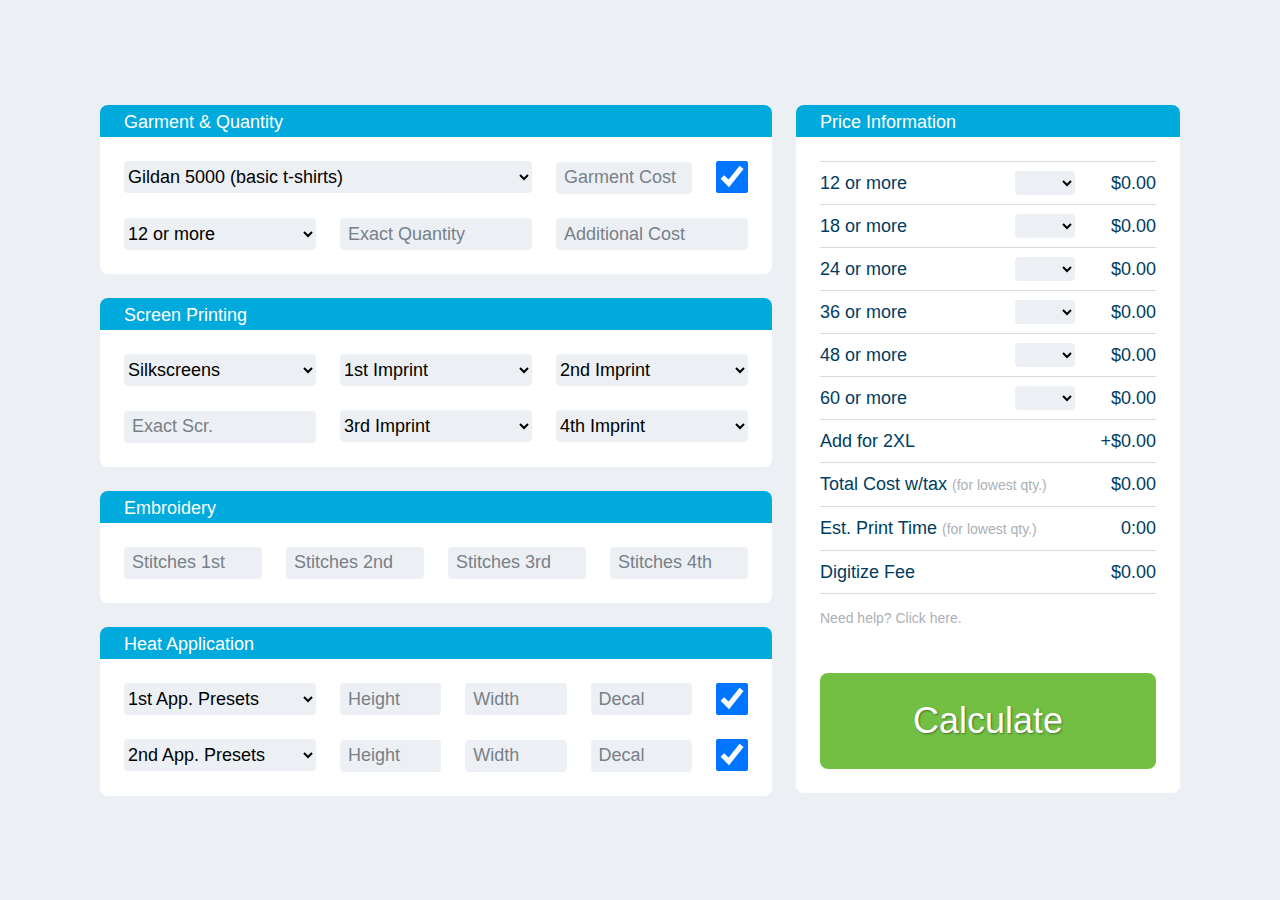
==== index.html @ 2331edca "finished print styles" ====
<!DOCTYPE html>

<html lang="en">
  <head>
    <meta charset="utf-8" />
    <meta name="viewport" content="width=device-width, initial-scale=1.0" />
    <title>Price Calculator</title>
    <link rel="stylesheet" href="style.css" />
  </head>

  <body>
    <div class="screen-hide-top">
      <img src="GrimesLogo.svg" alt="Grimes Logo" />
      <p>: PRICE QUOTE</p>
      <aside id="todays-date" class="quote-date"></aside>
    </div>
    <div class="wrapper">
      <div class="leftSize">
        <h1>Garment &amp; Quantity</h1>

        <div class="row">
          <select id="garment" class="leftSelect widthTwo">
            <!--
							These option values are the blank garment prices.
							To edit the prices, change the number between the quotation marks.
							Example: value="(new number here)"
							-->

            <option value="3.20" data-xxl="2.60" selected="selected">Gildan 5000 (basic t-shirts)</option>
            <option value="1.00" data-xxl="0">Items Supplied by Customer</option>
            <option value="6.00" data-xxl="1.60">Gildan 5400 (long-sleeve t-shirts)</option>
            <option value="3.40" data-xxl="2.80">Gildan 8000 (blended t-shirts)</option>
            <option value="3.40" data-xxl="2.80">Gildan 2000 (cotton t-shirts)</option>
            <option value="7.80" data-xxl="2.00">Gildan 2300 (pocket t-shirts)</option>
            <option value="6.40" data-xxl="2.40">Gildan 2400 (long-sleeve t-shirts)</option>
            <option value="3.40" data-xxl="2.80">Jerzees 29M (50/50 t-shirts)</option>
            <option value="7.40" data-xxl="2.20">Jerzees 29P (pocket t-shirts)</option>
            <option value="7.20" data-xxl="1.40">Jerzees 29L (long-sleeve t-shirts)</option>
            <option value="4.60" data-xxl="1.80">Hanes 5180 (beefy tees)</option>

            <option value="6.00" data-xxl="0">UltraClub 8101 (basic caps)</option>
            <option value="11.00" data-xxl="0">Richardson 585 (flexfit caps)</option>
            <option value="4.00" data-xxl="0">UltraClub 8130/8131 (knit beanies)</option>
            <option value="11.60" data-xxl="1.00">UltraClub 8540 (blended polos)</option>
            <option value="10.20" data-xxl="1.00">Port Authority K540 (performance polos)</option>

            <option value="6.20" data-xxl="1.00">Gildan 42000 (polyester t-shirts)</option>
            <option value="4.60" data-xxl="1.00">Team 365 TT11 (polyester t-shirts)</option>
            <option value="8.80" data-xxl="2.00">Gildan 18000 (crew-neck sweatshirts)</option>
            <option value="13.20" data-xxl="4.00">Gildan 18500 (pullover hoodies)</option>
            <option value="15.60" data-xxl="7.40">Gildan 18600 (full-zip hoodies)</option>
            <option value="9.60" data-xxl="4.20">Gildan 12000 (crew-neck sweatshirts)</option>
            <option value="14.60" data-xxl="6.60">Gildan 12500 (pullover hoodies)</option>
            <option value="21.20" data-xxl="3.00">Gildan 12600 (full-zip hoodies)</option> </select
          ><!--
					--><input id="exactGar" class="minusCheckbox" placeholder="Garment Cost" /><!--
					--><input type="checkbox" id="markup" class="checkbox" title="Check to add markup." checked /><!--

					--><select id="quantity" class="leftSelect widthOne">
            <option value="1">1 or more</option>
            <option value="3">3 or more</option>
            <option value="6">6 or more</option>
            <option value="9">9 or more</option>
            <option value="12" selected="selected">12 or more</option>
            <option value="18">18 or more</option>
            <option value="24">24 or more</option>
            <option value="36">36 or more</option>
            <option value="48">48 or more</option>
            <option value="60">60 or more</option>
            <option value="80">80 or more</option>
            <option value="100">100 or more</option>
            <option value="150">150 or more</option>
            <option value="200">200 or more</option>
            <option value="300">300 or more</option>
            <option value="400">400 or more</option>
            <option value="600">600 or more</option>
            <option value="800">800 or more</option> </select
          ><!--
					--><input id="exactQty" placeholder="Exact Quantity" /><!--
					--><input id="additional" placeholder="Additional Cost" />
        </div>

        <h1 class="marginTop">Screen Printing</h1>

        <div class="row">
          <select id="silkscreens" class="leftSelect widthOne">
            <option value="0" selected="selected">Silkscreens</option>
            <option value="1">1 screen</option>
            <option value="2">2 screens</option>
            <option value="3">3 screens</option>
            <option value="4">4 screens</option>
            <option value="5">5 screens</option>
            <option value="6">6 screens</option>
            <option value="7">7 screens</option>
            <option value="8">8 screens</option>
            <option value="9">9 screens</option>
            <option value="10">10 screens</option>
            <option value="11">11 screens</option>
            <option value="12">12 screens</option> </select
          ><!--

					--><select id="colors1" class="leftSelect widthOne">
            <option value="0" selected="selected">1st Imprint</option>
            <option value="1">1-color</option>
            <option value="2">2-colors</option>
            <option value="3">3-colors</option>
            <option value="4">4-colors</option>
            <option value="5">5-colors</option>
            <option value="6">6-colors</option> </select
          ><!--

					--><select id="colors2" class="leftSelect widthOne">
            <option value="0" selected="selected">2nd Imprint</option>
            <option value="1">1-color</option>
            <option value="2">2-colors</option>
            <option value="3">3-colors</option>
            <option value="4">4-colors</option>
            <option value="5">5-colors</option>
            <option value="6">6-colors</option> </select
          ><!--

					--><input id="exactScr" placeholder="Exact Scr." /><!--

					--><select id="colors3" class="leftSelect widthOne">
            <option value="0" selected="selected">3rd Imprint</option>
            <option value="1">1-color</option>
            <option value="2">2-colors</option>
            <option value="3">3-colors</option>
            <option value="4">4-colors</option>
            <option value="5">5-colors</option>
            <option value="6">6-colors</option> </select
          ><!--

					--><select id="colors4" class="leftSelect widthOne">
            <option value="0" selected="selected">4th Imprint</option>
            <option value="1">1-color</option>
            <option value="2">2-colors</option>
            <option value="3">3-colors</option>
            <option value="4">4-colors</option>
            <option value="5">5-colors</option>
            <option value="6">6-colors</option>
          </select>
        </div>

        <h1 class="marginTop">Embroidery</h1>

        <div class="row">
          <input id="emb1" class="widthQuarter" placeholder="Stitches 1st" /><!--
					--><input id="emb2" class="widthQuarter" placeholder="Stitches 2nd" /><!--
					--><input id="emb3" class="widthQuarter" placeholder="Stitches 3rd" /><!--
					--><input id="emb4" class="widthQuarter" placeholder="Stitches 4th" />
        </div>

        <h1 class="marginTop">Heat Application</h1>

        <div class="row">
          <select id="heatPresets1" class="leftSelect widthOne">
            <option value="0" selected="selected">1st App. Presets</option>
            <option value="4">Name &amp; Number</option>
            <option value="2">2" Name or 8" Number</option>
            <option value="1.4">6" Number</option>
            <option value="0.8">4" Number</option>
            <option value="0.6">1" Name</option>
            <option value="1.2">Team Name (3 x 12")</option>
            <option value="7.8">Name &amp; Number (2-color)</option>
            <option value="3.4">2" Name (2-color)</option>
            <option value="4.4">8" Number (2-color)</option>
            <option value="3.2">6" Number (2-color)</option>
            <option value="2.0">4" Number (2-color)</option> </select
          ><!--
					--><input id="height1" class="widthHA" placeholder="Height" /><!--
					--><input id="width1" class="widthHA" placeholder="Width" /><!--
					--><input id="decal1" class="widthHA" placeholder="Decal" /><!--
          --><input type="checkbox" id="decalMark1" class="checkbox" title="Check to add markup." checked />

          <select id="heatPresets2" class="leftSelect widthOne">
            <option value="0" selected="selected">2nd App. Presets</option>
            <option value="4">Name &amp; Number</option>
            <option value="2">2" Name or 8" Number</option>
            <option value="1.4">6" Number</option>
            <option value="0.8">4" Number</option>
            <option value="0.6">1" Name</option>
            <option value="1.2">Team Name (3 x 12")</option>
            <option value="7.8">Name &amp; Number (2-color)</option>
            <option value="3.4">2" Name (2-color)</option>
            <option value="4.4">8" Number (2-color)</option>
            <option value="3.2">6" Number (2-color)</option>
            <option value="2.0">4" Number (2-color)</option> </select
          ><!--
					--><input id="height2" class="widthHA" placeholder="Height" /><!--
					--><input id="width2" class="widthHA" placeholder="Width" /><!--
					--><input id="decal2" class="widthHA" placeholder="Decal" /><!--
          --><input type="checkbox" id="decalMark2" class="checkbox" title="Check to add markup." checked />
        </div>
      </div>

      <h1 class="rightSize rightSize--print">Price Information</h1>

      <div class="row rightSize">
        <div class="price-side">
          <hr />
          <p id="qty1" data-name="12" class="leftP">12 or more</p>
          <p class="rightP">$<span id="cost1">0.00</span></p>
          <select name="12" id="adj1" class="adjust">
            <option value="-0.40">- 0.40</option>
            <option value="-0.30">- 0.30</option>
            <option value="-0.20">- 0.20</option>
            <option value="-0.10">- 0.10</option>
            <option value="0" selected="selected"></option>
            <option value="0.10">+ 0.10</option>
            <option value="0.20">+ 0.20</option>
            <option value="0.30">+ 0.30</option>
            <option value="0.40">+ 0.40</option>
          </select>

          <hr />
          <p id="qty2" data-name="18" class="leftP">18 or more</p>
          <p class="rightP">$<span id="cost2">0.00</span></p>
          <select name="18" id="adj2" class="adjust">
            <option value="-0.40">- 0.40</option>
            <option value="-0.30">- 0.30</option>
            <option value="-0.20">- 0.20</option>
            <option value="-0.10">- 0.10</option>
            <option value="0" selected="selected"></option>
            <option value="0.10">+ 0.10</option>
            <option value="0.20">+ 0.20</option>
            <option value="0.30">+ 0.30</option>
            <option value="0.40">+ 0.40</option>
          </select>

          <hr />
          <p id="qty3" data-name="24" class="leftP">24 or more</p>
          <p class="rightP">$<span id="cost3">0.00</span></p>
          <select name="24" id="adj3" class="adjust">
            <option value="-0.40">- 0.40</option>
            <option value="-0.30">- 0.30</option>
            <option value="-0.20">- 0.20</option>
            <option value="-0.10">- 0.10</option>
            <option value="0" selected="selected"></option>
            <option value="0.10">+ 0.10</option>
            <option value="0.20">+ 0.20</option>
            <option value="0.30">+ 0.30</option>
            <option value="0.40">+ 0.40</option>
          </select>

          <hr />
          <p id="qty4" data-name="36" class="leftP">36 or more</p>
          <p class="rightP">$<span id="cost4">0.00</span></p>
          <select name="36" id="adj4" class="adjust">
            <option value="-0.40">- 0.40</option>
            <option value="-0.30">- 0.30</option>
            <option value="-0.20">- 0.20</option>
            <option value="-0.10">- 0.10</option>
            <option value="0" selected="selected"></option>
            <option value="0.10">+ 0.10</option>
            <option value="0.20">+ 0.20</option>
            <option value="0.30">+ 0.30</option>
            <option value="0.40">+ 0.40</option>
          </select>

          <hr />
          <p id="qty5" data-name="48" class="leftP">48 or more</p>
          <p class="rightP">$<span id="cost5">0.00</span></p>
          <select name="48" id="adj5" class="adjust">
            <option value="-0.40">- 0.40</option>
            <option value="-0.30">- 0.30</option>
            <option value="-0.20">- 0.20</option>
            <option value="-0.10">- 0.10</option>
            <option value="0" selected="selected"></option>
            <option value="0.10">+ 0.10</option>
            <option value="0.20">+ 0.20</option>
            <option value="0.30">+ 0.30</option>
            <option value="0.40">+ 0.40</option>
          </select>

          <hr />
          <p id="qty6" data-name="60" class="leftP">60 or more</p>
          <p class="rightP">$<span id="cost6">0.00</span></p>
          <select name="60" id="adj6" class="adjust">
            <option value="-0.40">- 0.40</option>
            <option value="-0.30">- 0.30</option>
            <option value="-0.20">- 0.20</option>
            <option value="-0.10">- 0.10</option>
            <option value="0" selected="selected"></option>
            <option value="0.10">+ 0.10</option>
            <option value="0.20">+ 0.20</option>
            <option value="0.30">+ 0.30</option>
            <option value="0.40">+ 0.40</option>
          </select>

          <hr />
          <p class="leftP">Add for 2XL</p>
          <p class="rightP">+$<span id="xxl">0.00</span></p>

          <hr />
          <p class="leftP">Total Cost w/tax <span class="small">(for lowest qty.)</span></p>
          <p class="rightP">$<span id="total">0.00</span></p>

          <hr />
          <p class="leftP">Est. Print Time <span class="small">(for lowest qty.)</span></p>
          <p class="rightP"><span id="time">0:00</span></p>

          <hr />
          <p class="leftP">Digitize Fee</p>
          <p class="rightP">$<span id="costDig">0</span>.00</p>

          <hr />

          <a class="help" href="help.html">Need help? Click here.</a>

          <button id="submit">Calculate</button>
        </div>
        <div class="info-side">
          <p>
            <b>Grimes Graphics</b><br />
            7800 Biggs Ford Road, Unit 3B <br />
            Frederick, MD 21701<br />
            (301) 898-0024<br />
            email@grimes.graphics
          </p>
        </div>
      </div>
    </div>

    <script src="script.js"></script>
  </body>
</html>
---- style.css ----
/*	http://meyerweb.com/eric/tools/css/reset/
	v2.0 | 20110126
	License: none (public domain)
*/
html,
body,
div,
span,
applet,
object,
iframe,
h1,
h2,
h3,
h4,
h5,
h6,
p,
blockquote,
pre,
a,
abbr,
acronym,
address,
big,
cite,
code,
del,
dfn,
em,
img,
ins,
kbd,
q,
s,
samp,
small,
strike,
strong,
sub,
sup,
tt,
var,
b,
u,
i,
center,
dl,
dt,
dd,
ol,
ul,
li,
fieldset,
form,
label,
legend,
table,
caption,
tbody,
tfoot,
thead,
tr,
th,
td,
article,
aside,
canvas,
details,
embed,
figure,
figcaption,
footer,
header,
hgroup,
menu,
nav,
output,
ruby,
section,
summary,
time,
mark,
audio,
video {
  margin: 0;
  padding: 0;
  border: 0;
  font-size: 100%;
  font: inherit;
  vertical-align: baseline; }

/* HTML5 display-role reset for older browsers */
article,
aside,
details,
figcaption,
figure,
footer,
header,
hgroup,
menu,
nav,
section {
  display: block; }

body {
  line-height: 1; }

ol,
ul {
  list-style: none; }

blockquote,
q {
  quotes: none; }

blockquote:before,
blockquote:after,
q:before,
q:after {
  content: '';
  content: none; }

table {
  border-collapse: collapse;
  border-spacing: 0; }

html {
  background-color: #ecf0f4;
  color: #003c60;
  font-family: Helvetica, Arial, sans-serif;
  font-size: 18px;
  -webkit-box-sizing: border-box;
  -moz-box-sizing: border-box;
  box-sizing: border-box; }

*,
*:before,
*:after {
  -webkit-box-sizing: inherit;
  -moz-box-sizing: inherit;
  box-sizing: inherit; }

.screen-hide-top {
  display: none; }

.info-side {
  display: none; }

@media only screen and (min-width: 1000px) {
  .wrapper {
    position: absolute;
    width: 1080px;
    height: 690px;
    top: 50%;
    left: 50%;
    margin-top: -345px;
    margin-left: -540px; }

  h1 {
    height: 32px;
    line-height: 35px;
    background-color: #00aadc;
    color: white;
    padding-left: 24px;
    border-top-left-radius: 8px;
    border-top-right-radius: 8px; }

  .row {
    background-color: white;
    border-top: none;
    padding-top: 24px;
    padding-left: 24px;
    border-bottom-left-radius: 8px;
    border-bottom-right-radius: 8px; }

  input {
    height: 32px;
    width: 192px;
    padding-left: 8px;
    background-color: #ecf0f4;
    font-size: 18px;
    border: none;
    border-radius: 4px;
    margin-right: 24px;
    margin-bottom: 24px; }

  input::placeholder {
    color: #788088; }

  select {
    height: 24px;
    border: none;
    background-color: #ecf0f4;
    border-radius: 4px; }

  .leftSize {
    width: 672px;
    float: left;
    margin-right: 24px; }

  .rightSize {
    width: 384px;
    float: right; }

  .marginTop {
    margin-top: 24px; }

  .leftSelect {
    height: 32px;
    margin-right: 24px;
    margin-bottom: 24px;
    font-size: 18px; }

  .widthOne {
    width: 192px; }

  .widthTwo {
    width: 408px; }

  .widthQuarter {
    width: 138px; }

  .widthHA {
    width: 101.28px; }

  .minusCheckbox {
    width: 136px; }

  .checkbox {
    width: 32px;
    padding: 0;
    margin: 0 24px 24px 0;
    float: right; }

  #qty1,
  #qty2,
  #qty3,
  #qty4,
  #qty5,
  #qty6 {
    cursor: pointer; }

  .leftP {
    float: left;
    line-height: 42px; }

  .rightP {
    float: right;
    line-height: 42px;
    margin-right: 24px;
    width: 72px;
    text-align: right; }

  .highlighted {
    padding-left: 12px;
    border-left: 6px solid #00aadc;
    font-weight: bold;
    color: #00aadc; }

  .adjust {
    float: right;
    width: 60px;
    margin: 9px; }

  .small {
    color: #aab0b6;
    font-size: 14px; }

  hr {
    border: none;
    border-top: 1px solid #d8dce0;
    margin: 0;
    margin-right: 24px;
    clear: both; }

  .help {
    line-height: 48px;
    text-decoration: none;
    color: #aab0b6;
    font-size: 14px; }

  button {
    width: 336px;
    height: 96px;
    border: none;
    border-radius: 8px;
    margin: 31px 0 24px 0;
    font-size: 36px;
    font-family: Helvetica, Arial, sans-serif;
    background-color: #72bf44;
    color: white;
    cursor: pointer;
    text-shadow: 1px 1px 2px #457528;
    outline: none; }

  button:hover {
    box-shadow: inset 0 0 24px #50882f; }

  button:active {
    background-color: #5b9b35; } }
@media only screen and (max-width: 1000px) {
  html {
    width: 720px; }

  .wrapper {
    position: relative;
    width: 672px;
    margin: auto; }

  h1 {
    height: 32px;
    line-height: 35px;
    background-color: #00aadc;
    color: white;
    padding-left: 24px;
    border-top-left-radius: 8px;
    border-top-right-radius: 8px;
    margin-top: 24px; }

  .row {
    background-color: white;
    border-top: none;
    padding-top: 24px;
    padding-left: 24px;
    border-bottom-left-radius: 8px;
    border-bottom-right-radius: 8px; }

  input {
    height: 32px;
    width: 192px;
    padding-left: 8px;
    background-color: #ecf0f4;
    font-size: 18px;
    border: none;
    border-radius: 4px;
    margin-right: 24px;
    margin-bottom: 24px; }

  input::placeholder {
    color: #788088; }

  select {
    height: 24px;
    border: none;
    background-color: #ecf0f4;
    border-radius: 4px; }

  .leftSize {
    width: 672px;
    margin-right: 24px; }

  .rightSize {
    width: 672px; }

  div.rightSize {
    margin-bottom: 24px; }

  .marginTop {
    margin-top: 24px; }

  .leftSelect {
    height: 32px;
    margin-right: 24px;
    margin-bottom: 24px;
    font-size: 18px; }

  .widthOne {
    width: 192px; }

  .widthTwo {
    width: 408px; }

  .widthQuarter {
    width: 138px; }

  .widthHA {
    width: 101.28px; }

  .minusCheckbox {
    width: 136px; }

  .checkbox {
    width: 32px;
    padding: 0;
    margin: 0 24px 24px 0;
    float: right; }

  .leftP {
    float: left;
    line-height: 48px; }

  .rightP {
    float: right;
    line-height: 48px;
    margin-right: 24px;
    width: 72px;
    text-align: right; }

  .adjust {
    float: right;
    width: 60px;
    margin: 12px; }

  .small {
    color: #aab0b6;
    font-size: 14px; }

  hr {
    border: none;
    border-top: 1px solid #d8dce0;
    margin: 0;
    margin-right: 24px;
    clear: both; }

  .help {
    line-height: 48px;
    text-decoration: none;
    color: #aab0b6;
    font-size: 14px; }

  button {
    width: 624px;
    height: 96px;
    border: none;
    border-radius: 8px;
    margin: 24px 0 24px 0;
    font-size: 36px;
    font-family: Helvetica, Arial, sans-serif;
    background-color: #72bf44;
    color: white;
    cursor: pointer;
    text-shadow: 1px 1px 2px #457528;
    outline: none; }

  button:hover {
    box-shadow: inset 0 0 24px #50882f; }

  button:active {
    background-color: #5b9b35; } }
@media print {
  #submit,
  .help,
  .adjust,
  .checkbox {
    display: none; }

  .screen-hide-top {
    display: flex;
    width: 100%;
    padding: 0.25rem 1.5rem 1rem 1.25rem; }
    .screen-hide-top img {
      height: 60px; }
    .screen-hide-top p {
      font-size: 1.25rem;
      letter-spacing: 4px;
      width: calc(80% - 240px);
      padding-left: 0.75rem;
      line-height: 60px; }
    .screen-hide-top aside {
      width: 20%;
      text-align: end;
      line-height: 60px;
      font-size: 1.25rem; }

  html {
    background-color: white;
    color: black; }

  .wrapper {
    width: 100%;
    padding: 0 0.75rem 0.5rem 1.5rem; }

  .row {
    display: flex;
    flex-wrap: wrap; }

  .rightSize {
    margin-right: 0.75rem; }

  .rightSize--print {
    margin-top: 2rem;
    margin-bottom: 0; }

  .price-side {
    flex-basis: 200px;
    flex-grow: 1; }

  hr {
    margin: 8px 0; }

  .info-side {
    display: flex;
    flex-basis: 200px;
    flex-grow: 1;
    margin-left: 2rem;
    align-items: flex-end;
    flex-wrap: wrap;
    justify-content: flex-end; }
    .info-side p {
      line-height: 1.5rem;
      font-size: 12pt;
      text-align: right; }
    .info-side b {
      font-weight: bold;
      color: #00a0ff;
      font-size: 1.25rem;
      margin-bottom: -1.25rem;
      display: block; }

  h1 {
    margin-top: 0.5rem;
    margin-bottom: 0.5rem;
    color: #00a0ff;
    font-weight: bold; }

  select,
  input {
    margin-right: 0.75rem;
    margin-bottom: 0.75rem;
    padding: 0.25rem;
    border: 1px solid gray; }

  .widthTwo {
    flex-basis: 50%;
    flex-grow: 2.25; }

  .widthOne,
  #exactGar,
  #exactScr,
  #exactQty,
  #additional {
    flex-basis: 25%;
    flex-grow: 1; }

  .widthQuarter {
    width: 20%;
    flex-grow: 1; }

  .widthHA {
    width: 15%;
    flex-grow: 1; }

  .leftP {
    display: inline; }
    .leftP::after {
      content: ' - '; }

  .rightP {
    display: inline; } }
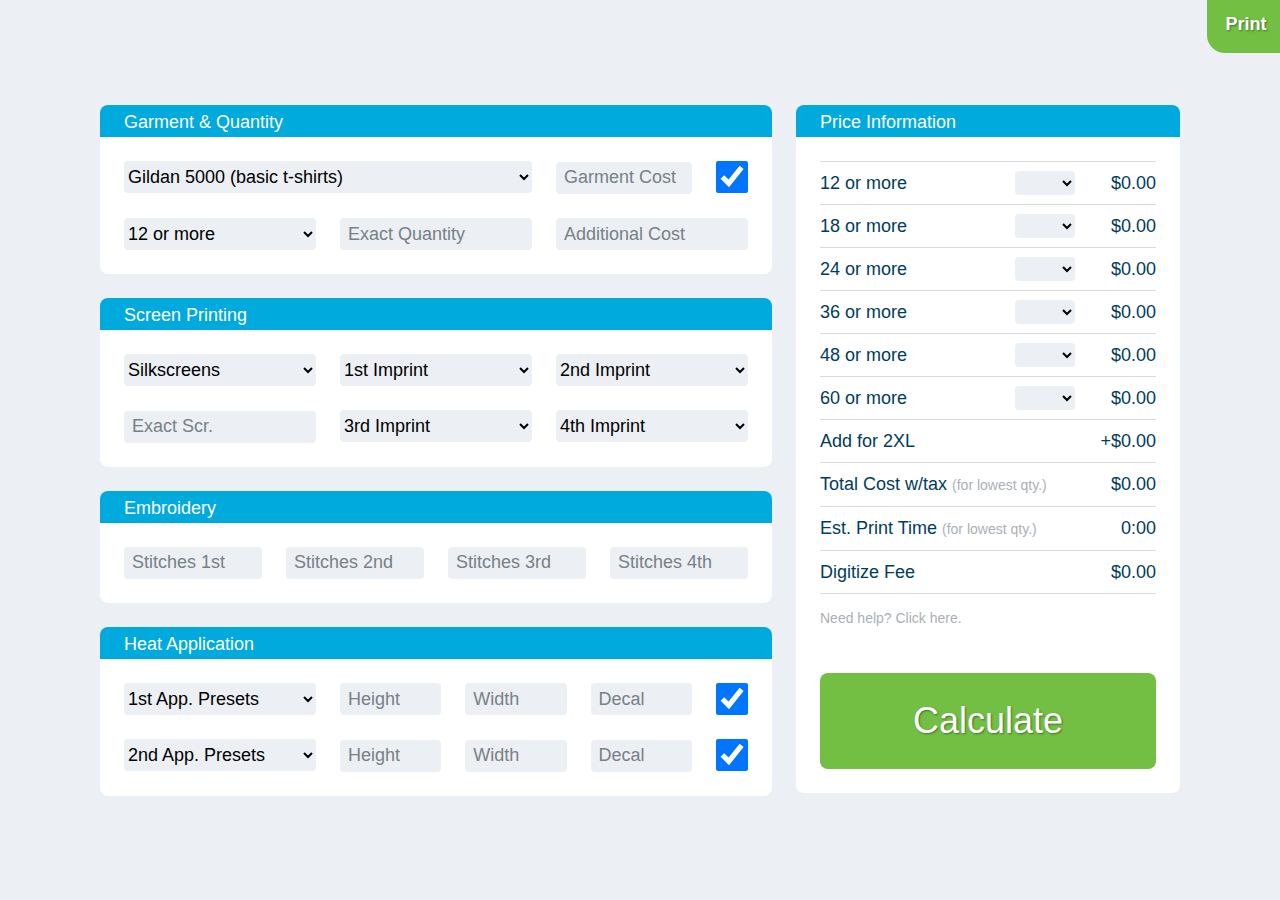
==== commit bdd2a741: "added print button" ====
--- a/index.html
+++ b/index.html
@@ -322,6 +322,8 @@
       </div>
     </div>
 
+    <button onclick="window.print()" id="print-button">Print</button>
+
     <script src="script.js"></script>
   </body>
 </html>
--- a/style.css
+++ b/style.css
@@ -281,7 +281,7 @@
     color: #aab0b6;
     font-size: 14px; }
 
-  button {
+  #submit {
     width: 336px;
     height: 96px;
     border: none;
@@ -295,10 +295,30 @@
     text-shadow: 1px 1px 2px #457528;
     outline: none; }
 
-  button:hover {
+  #submit:hover {
     box-shadow: inset 0 0 24px #50882f; }
 
-  button:active {
+  #submit:active {
+    background-color: #5b9b35; }
+
+  #print-button {
+    position: absolute;
+    top: 0;
+    right: 0;
+    background-color: #72bf44;
+    color: white;
+    border: none;
+    padding: 0.75rem 0.75rem 1rem 1rem;
+    border-bottom-left-radius: 1rem;
+    cursor: pointer;
+    font-weight: bold;
+    font-size: 1rem;
+    text-shadow: 1px 1px 2px #457528; }
+
+  #print-button:hover {
+    box-shadow: inset 0 0 12px #50882f; }
+
+  #print-button:active {
     background-color: #5b9b35; } }
 @media only screen and (max-width: 1000px) {
   html {
@@ -420,7 +440,7 @@
     color: #aab0b6;
     font-size: 14px; }
 
-  button {
+  #submit {
     width: 624px;
     height: 96px;
     border: none;
@@ -434,11 +454,14 @@
     text-shadow: 1px 1px 2px #457528;
     outline: none; }
 
-  button:hover {
+  #submit:hover {
     box-shadow: inset 0 0 24px #50882f; }
 
-  button:active {
-    background-color: #5b9b35; } }
+  #submit:active {
+    background-color: #5b9b35; }
+
+  #print-button {
+    display: none; } }
 @media print {
   #submit,
   .help,
@@ -485,10 +508,15 @@
 
   .price-side {
     flex-basis: 200px;
-    flex-grow: 1; }
+    flex-grow: 1;
+    font-size: 16px;
+    display: flex;
+    flex-wrap: wrap;
+    justify-content: space-between; }
 
   hr {
-    margin: 8px 0; }
+    margin: 8px 0;
+    width: 100%; }
 
   .info-side {
     display: flex;
@@ -499,18 +527,18 @@
     flex-wrap: wrap;
     justify-content: flex-end; }
     .info-side p {
-      line-height: 1.5rem;
-      font-size: 12pt;
+      line-height: 18px;
+      font-size: 12px;
       text-align: right; }
     .info-side b {
       font-weight: bold;
       color: #00a0ff;
-      font-size: 1.25rem;
-      margin-bottom: -1.25rem;
+      font-size: 16px;
+      margin-bottom: -16px;
       display: block; }
 
   h1 {
-    margin-top: 0.5rem;
+    margin-top: 0.75rem;
     margin-bottom: 0.5rem;
     color: #00a0ff;
     font-weight: bold; }
@@ -543,9 +571,7 @@
     flex-grow: 1; }
 
   .leftP {
-    display: inline; }
-    .leftP::after {
-      content: ' - '; }
-
-  .rightP {
-    display: inline; } }
+    display: block; }
+
+  #print-button {
+    display: none; } }
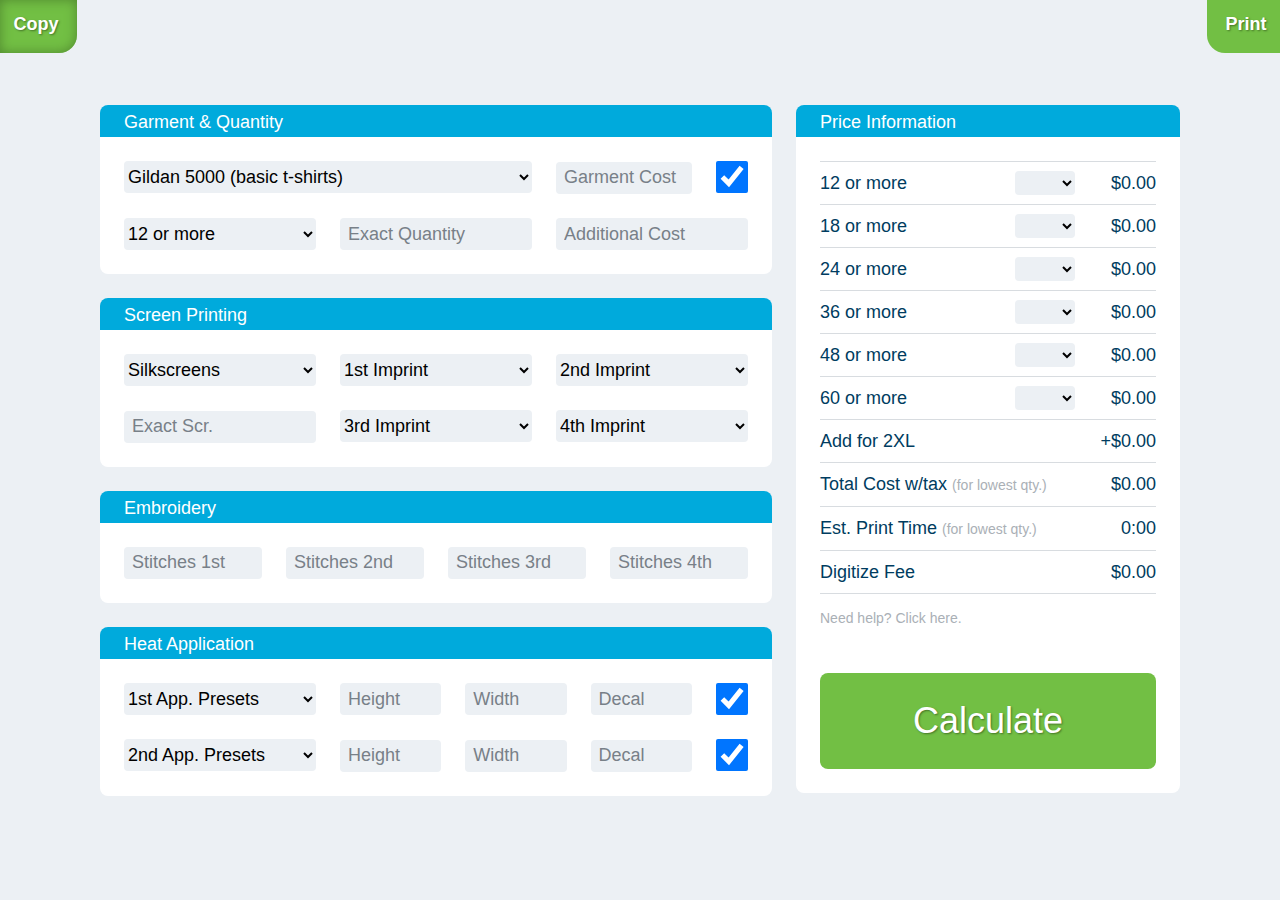
==== commit 0a078400: "fixed modal close and added to price chart" ====
--- a/index.html
+++ b/index.html
@@ -322,7 +322,17 @@
       </div>
     </div>
 
+    <button onclick="clipboard()" id="copy-button">Copy</button>
     <button onclick="window.print()" id="print-button">Print</button>
+
+    <div id="copy-modal">
+      <div class="copy-modal__container">
+        <font size="2">
+          <p id="copy-modal__paragraph"></p>
+        </font>
+        <button onclick="closeModal()" id="copy-close">X</button>
+      </div>
+    </div>
 
     <script src="script.js"></script>
   </body>
--- a/style.css
+++ b/style.css
@@ -319,7 +319,68 @@
     box-shadow: inset 0 0 12px #50882f; }
 
   #print-button:active {
-    background-color: #5b9b35; } }
+    background-color: #5b9b35; }
+
+  #print-button:focus {
+    outline: none; }
+
+  #copy-button {
+    position: absolute;
+    top: 0;
+    left: 0;
+    background-color: #72bf44;
+    color: white;
+    border: none;
+    padding: 0.75rem 1rem 1rem 0.75rem;
+    border-bottom-right-radius: 1rem;
+    cursor: pointer;
+    font-weight: bold;
+    font-size: 1rem;
+    text-shadow: 1px 1px 2px #457528;
+    z-index: 2; }
+
+  #copy-button:hover {
+    box-shadow: inset 0 0 12px #50882f; }
+
+  #copy-button:active {
+    background-color: #5b9b35; }
+
+  #copy-button:focus {
+    outline: none; }
+
+  .copy-modal__container {
+    display: flex; }
+
+  #copy-modal {
+    position: absolute;
+    display: none;
+    justify-content: center;
+    align-items: center;
+    z-index: 10;
+    height: 100%;
+    width: 100%;
+    background-color: rgba(0, 0, 0, 0.3); }
+    #copy-modal p {
+      padding: 1rem;
+      background-color: white;
+      border: 1px solid gainsboro;
+      box-shadow: 4px 4px 10px rgba(0, 0, 0, 0.5);
+      border-top-left-radius: 8px;
+      border-bottom-left-radius: 8px;
+      color: black; }
+    #copy-modal b {
+      font-weight: bold; }
+    #copy-modal i {
+      font-style: italic; }
+
+  #copy-close {
+    background-color: red;
+    color: white;
+    border-top-right-radius: 8px;
+    border-bottom-right-radius: 8px;
+    border: 1px solid red;
+    box-shadow: 4px 4px 10px rgba(0, 0, 0, 0.5);
+    width: 2rem; } }
 @media only screen and (max-width: 1000px) {
   html {
     width: 720px; }
@@ -460,7 +521,8 @@
   #submit:active {
     background-color: #5b9b35; }
 
-  #print-button {
+  #print-button,
+  #copy-button {
     display: none; } }
 @media print {
   #submit,
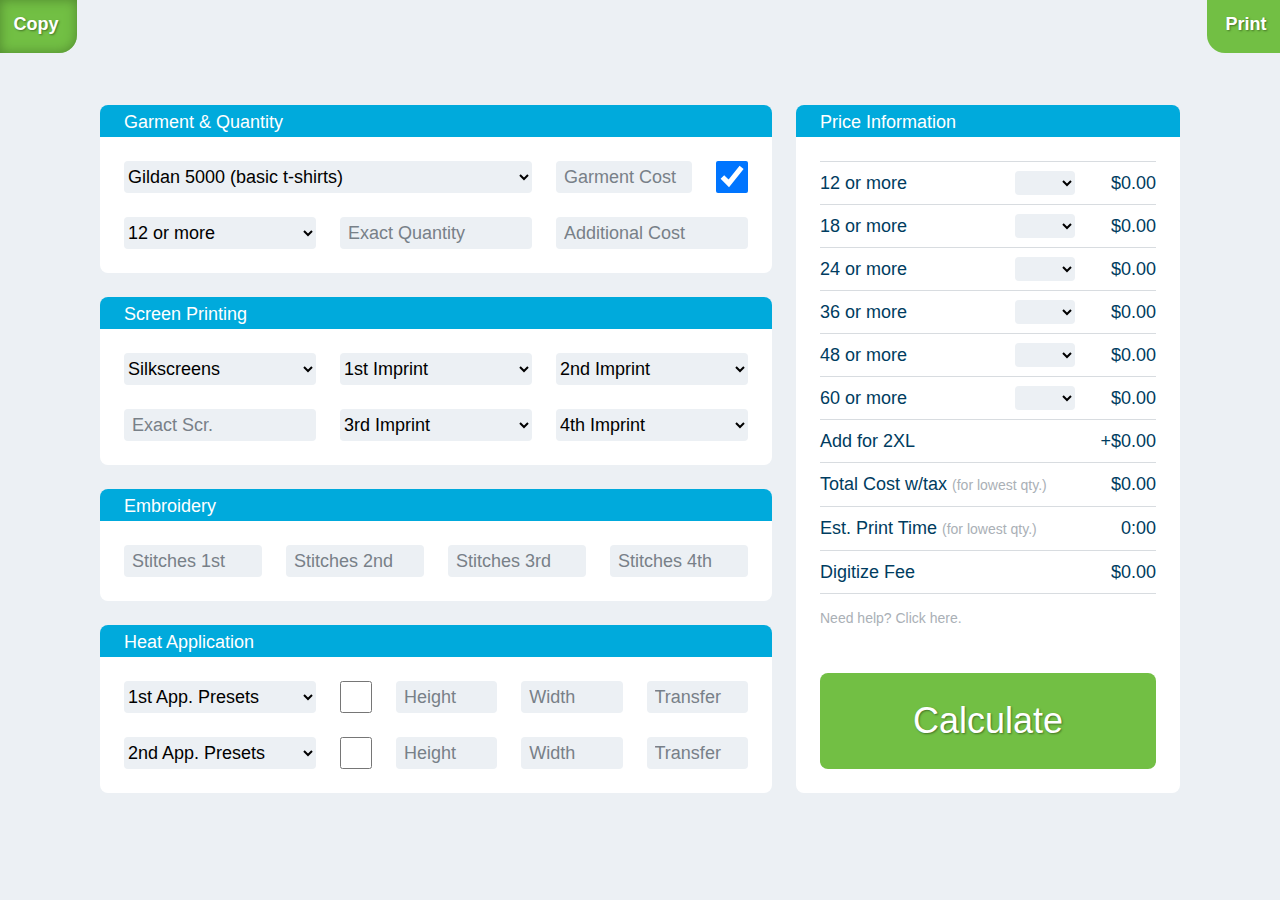
==== commit 3e84747c: "updated to use new heat-app pricing system" ====
--- a/index.html
+++ b/index.html
@@ -26,32 +26,32 @@
 							Example: value="(new number here)"
 							-->
 
-            <option value="3.20" data-xxl="2.60" selected="selected">Gildan 5000 (basic t-shirts)</option>
+            <option value="3.00" data-xxl="2.00" selected="selected">Gildan 5000 (basic t-shirts)</option>
             <option value="1.00" data-xxl="0">Items Supplied by Customer</option>
-            <option value="6.00" data-xxl="1.60">Gildan 5400 (long-sleeve t-shirts)</option>
-            <option value="3.40" data-xxl="2.80">Gildan 8000 (blended t-shirts)</option>
-            <option value="3.40" data-xxl="2.80">Gildan 2000 (cotton t-shirts)</option>
-            <option value="7.80" data-xxl="2.00">Gildan 2300 (pocket t-shirts)</option>
+            <option value="6.20" data-xxl="1.40">Gildan 5400 (long-sleeve t-shirts)</option>
+            <option value="3.40" data-xxl="2.20">Gildan 8000 (blended t-shirts)</option>
+            <option value="3.80" data-xxl="1.80">Gildan 2000 (cotton t-shirts)</option>
+            <option value="7.20" data-xxl="2.00">Gildan 2300 (pocket t-shirts)</option>
             <option value="6.40" data-xxl="2.40">Gildan 2400 (long-sleeve t-shirts)</option>
-            <option value="3.40" data-xxl="2.80">Jerzees 29M (50/50 t-shirts)</option>
-            <option value="7.40" data-xxl="2.20">Jerzees 29P (pocket t-shirts)</option>
-            <option value="7.20" data-xxl="1.40">Jerzees 29L (long-sleeve t-shirts)</option>
-            <option value="4.60" data-xxl="1.80">Hanes 5180 (beefy tees)</option>
-
-            <option value="6.00" data-xxl="0">UltraClub 8101 (basic caps)</option>
-            <option value="11.00" data-xxl="0">Richardson 585 (flexfit caps)</option>
-            <option value="4.00" data-xxl="0">UltraClub 8130/8131 (knit beanies)</option>
+            <option value="3.60" data-xxl="2.40">Jerzees 29M (50/50 t-shirts)</option>
+            <option value="7.00" data-xxl="1.80">Jerzees 29P (pocket t-shirts)</option>
+            <option value="6.40" data-xxl="1.40">Jerzees 29L (long-sleeve t-shirts)</option>
+            <option value="4.80" data-xxl="1.60">Hanes 5180 (beefy tees)</option>
+
+            <option value="4.00" data-xxl="0">Port & Company CP80 (basic caps)</option>
+            <option value="11.20" data-xxl="0">Richardson 585 (flexfit caps)</option>
+            <option value="4.00" data-xxl="0">Yupoong 1501/1500 (knit beanies)</option>
             <option value="11.60" data-xxl="1.00">UltraClub 8540 (blended polos)</option>
             <option value="10.20" data-xxl="1.00">Port Authority K540 (performance polos)</option>
-
-            <option value="6.20" data-xxl="1.00">Gildan 42000 (polyester t-shirts)</option>
+            <option value="7.40" data-xxl="2.20">Gildan 8800 (blended polos)</option>
+
             <option value="4.60" data-xxl="1.00">Team 365 TT11 (polyester t-shirts)</option>
-            <option value="8.80" data-xxl="2.00">Gildan 18000 (crew-neck sweatshirts)</option>
-            <option value="13.20" data-xxl="4.00">Gildan 18500 (pullover hoodies)</option>
-            <option value="15.60" data-xxl="7.40">Gildan 18600 (full-zip hoodies)</option>
-            <option value="9.60" data-xxl="4.20">Gildan 12000 (crew-neck sweatshirts)</option>
-            <option value="14.60" data-xxl="6.60">Gildan 12500 (pullover hoodies)</option>
-            <option value="21.20" data-xxl="3.00">Gildan 12600 (full-zip hoodies)</option> </select
+            <option value="9.40" data-xxl="1.80">Gildan 18000 (crew-neck sweatshirts)</option>
+            <option value="14.00" data-xxl="3.00">Gildan 18500 (pullover hoodies)</option>
+            <option value="16.20" data-xxl="3.40">Gildan 18600 (full-zip hoodies)</option>
+            <option value="10.20" data-xxl="4.00">Gildan 12000 (crew-neck sweatshirts)</option>
+            <option value="15.80" data-xxl="6.00">Gildan 12500 (pullover hoodies)</option>
+            <option value="21.40" data-xxl="3.00">Gildan 12600 (full-zip hoodies)</option> </select
           ><!--
 					--><input id="exactGar" class="minusCheckbox" placeholder="Garment Cost" /><!--
 					--><input type="checkbox" id="markup" class="checkbox" title="Check to add markup." checked /><!--
@@ -156,41 +156,33 @@
         <div class="row">
           <select id="heatPresets1" class="leftSelect widthOne">
             <option value="0" selected="selected">1st App. Presets</option>
-            <option value="4">Name &amp; Number</option>
-            <option value="2">2" Name or 8" Number</option>
-            <option value="1.4">6" Number</option>
-            <option value="0.8">4" Number</option>
-            <option value="0.6">1" Name</option>
-            <option value="1.2">Team Name (3 x 12")</option>
-            <option value="7.8">Name &amp; Number (2-color)</option>
-            <option value="3.4">2" Name (2-color)</option>
-            <option value="4.4">8" Number (2-color)</option>
-            <option value="3.2">6" Number (2-color)</option>
-            <option value="2.0">4" Number (2-color)</option> </select
-          ><!--
+            <option value="5.2">Name &amp; Number</option>
+            <option value="2.4">2" Name</option>
+            <option value="2.8">8" Number</option>
+            <option value="2.4">6" Number</option>
+            <option value="2">4" Number</option>
+            <option value="1.6">1" Name</option>
+            <option value="2.8">Team Name (4 x 12")</option>
+          </select><!--
+          --><input type="checkbox" id="twoColor1" class="checkbox" title="Check for 2-color application." /><!--
 					--><input id="height1" class="widthHA" placeholder="Height" /><!--
 					--><input id="width1" class="widthHA" placeholder="Width" /><!--
-					--><input id="decal1" class="widthHA" placeholder="Decal" /><!--
-          --><input type="checkbox" id="decalMark1" class="checkbox" title="Check to add markup." checked />
+					--><input id="decal1" class="widthHA" placeholder="Transfer" />
 
           <select id="heatPresets2" class="leftSelect widthOne">
             <option value="0" selected="selected">2nd App. Presets</option>
-            <option value="4">Name &amp; Number</option>
-            <option value="2">2" Name or 8" Number</option>
-            <option value="1.4">6" Number</option>
-            <option value="0.8">4" Number</option>
-            <option value="0.6">1" Name</option>
-            <option value="1.2">Team Name (3 x 12")</option>
-            <option value="7.8">Name &amp; Number (2-color)</option>
-            <option value="3.4">2" Name (2-color)</option>
-            <option value="4.4">8" Number (2-color)</option>
-            <option value="3.2">6" Number (2-color)</option>
-            <option value="2.0">4" Number (2-color)</option> </select
-          ><!--
+            <option value="5.2">Name &amp; Number</option>
+            <option value="2.4">2" Name</option>
+            <option value="2.8">8" Number</option>
+            <option value="2.4">6" Number</option>
+            <option value="2">4" Number</option>
+            <option value="1.6">1" Name</option>
+            <option value="2.8">Team Name (4 x 12")</option>
+          </select><!--
+          --><input type="checkbox" id="twoColor2" class="checkbox" title="Check for 2-color application." /><!--
 					--><input id="height2" class="widthHA" placeholder="Height" /><!--
 					--><input id="width2" class="widthHA" placeholder="Width" /><!--
-					--><input id="decal2" class="widthHA" placeholder="Decal" /><!--
-          --><input type="checkbox" id="decalMark2" class="checkbox" title="Check to add markup." checked />
+					--><input id="decal2" class="widthHA" placeholder="Transfer" />
         </div>
       </div>
 
@@ -328,9 +320,8 @@
     <div id="copy-modal">
       <div class="copy-modal__container">
         <font size="2">
-          <p id="copy-modal__paragraph"></p>
+          <p id="copy-modal__paragraph" onclick="selectText('copy-modal__paragraph')"></p>
         </font>
-        <button onclick="closeModal()" id="copy-close">X</button>
       </div>
     </div>
 
--- a/style.css
+++ b/style.css
@@ -173,7 +173,9 @@
     padding-top: 24px;
     padding-left: 24px;
     border-bottom-left-radius: 8px;
-    border-bottom-right-radius: 8px; }
+    border-bottom-right-radius: 8px;
+    display: flex;
+    flex-wrap: wrap; }
 
   input {
     height: 32px;
@@ -231,8 +233,7 @@
   .checkbox {
     width: 32px;
     padding: 0;
-    margin: 0 24px 24px 0;
-    float: right; }
+    margin: 0 24px 24px 0; }
 
   #qty1,
   #qty2,
@@ -353,34 +354,15 @@
 
   #copy-modal {
     position: absolute;
-    display: none;
-    justify-content: center;
-    align-items: center;
-    z-index: 10;
-    height: 100%;
-    width: 100%;
-    background-color: rgba(0, 0, 0, 0.3); }
+    left: -90px;
+    display: none; }
     #copy-modal p {
-      padding: 1rem;
-      background-color: white;
-      border: 1px solid gainsboro;
-      box-shadow: 4px 4px 10px rgba(0, 0, 0, 0.5);
-      border-top-left-radius: 8px;
-      border-bottom-left-radius: 8px;
-      color: black; }
+      color: black;
+      background-color: white; }
     #copy-modal b {
       font-weight: bold; }
     #copy-modal i {
-      font-style: italic; }
-
-  #copy-close {
-    background-color: red;
-    color: white;
-    border-top-right-radius: 8px;
-    border-bottom-right-radius: 8px;
-    border: 1px solid red;
-    box-shadow: 4px 4px 10px rgba(0, 0, 0, 0.5);
-    width: 2rem; } }
+      font-style: italic; } }
 @media only screen and (max-width: 1000px) {
   html {
     width: 720px; }
@@ -406,7 +388,9 @@
     padding-top: 24px;
     padding-left: 24px;
     border-bottom-left-radius: 8px;
-    border-bottom-right-radius: 8px; }
+    border-bottom-right-radius: 8px;
+    display: flex;
+    flex-wrap: wrap; }
 
   input {
     height: 32px;
@@ -465,8 +449,7 @@
   .checkbox {
     width: 32px;
     padding: 0;
-    margin: 0 24px 24px 0;
-    float: right; }
+    margin: 0 24px 24px 0; }
 
   .leftP {
     float: left;
@@ -635,5 +618,6 @@
   .leftP {
     display: block; }
 
-  #print-button {
+  #print-button,
+  #copy-button {
     display: none; } }
